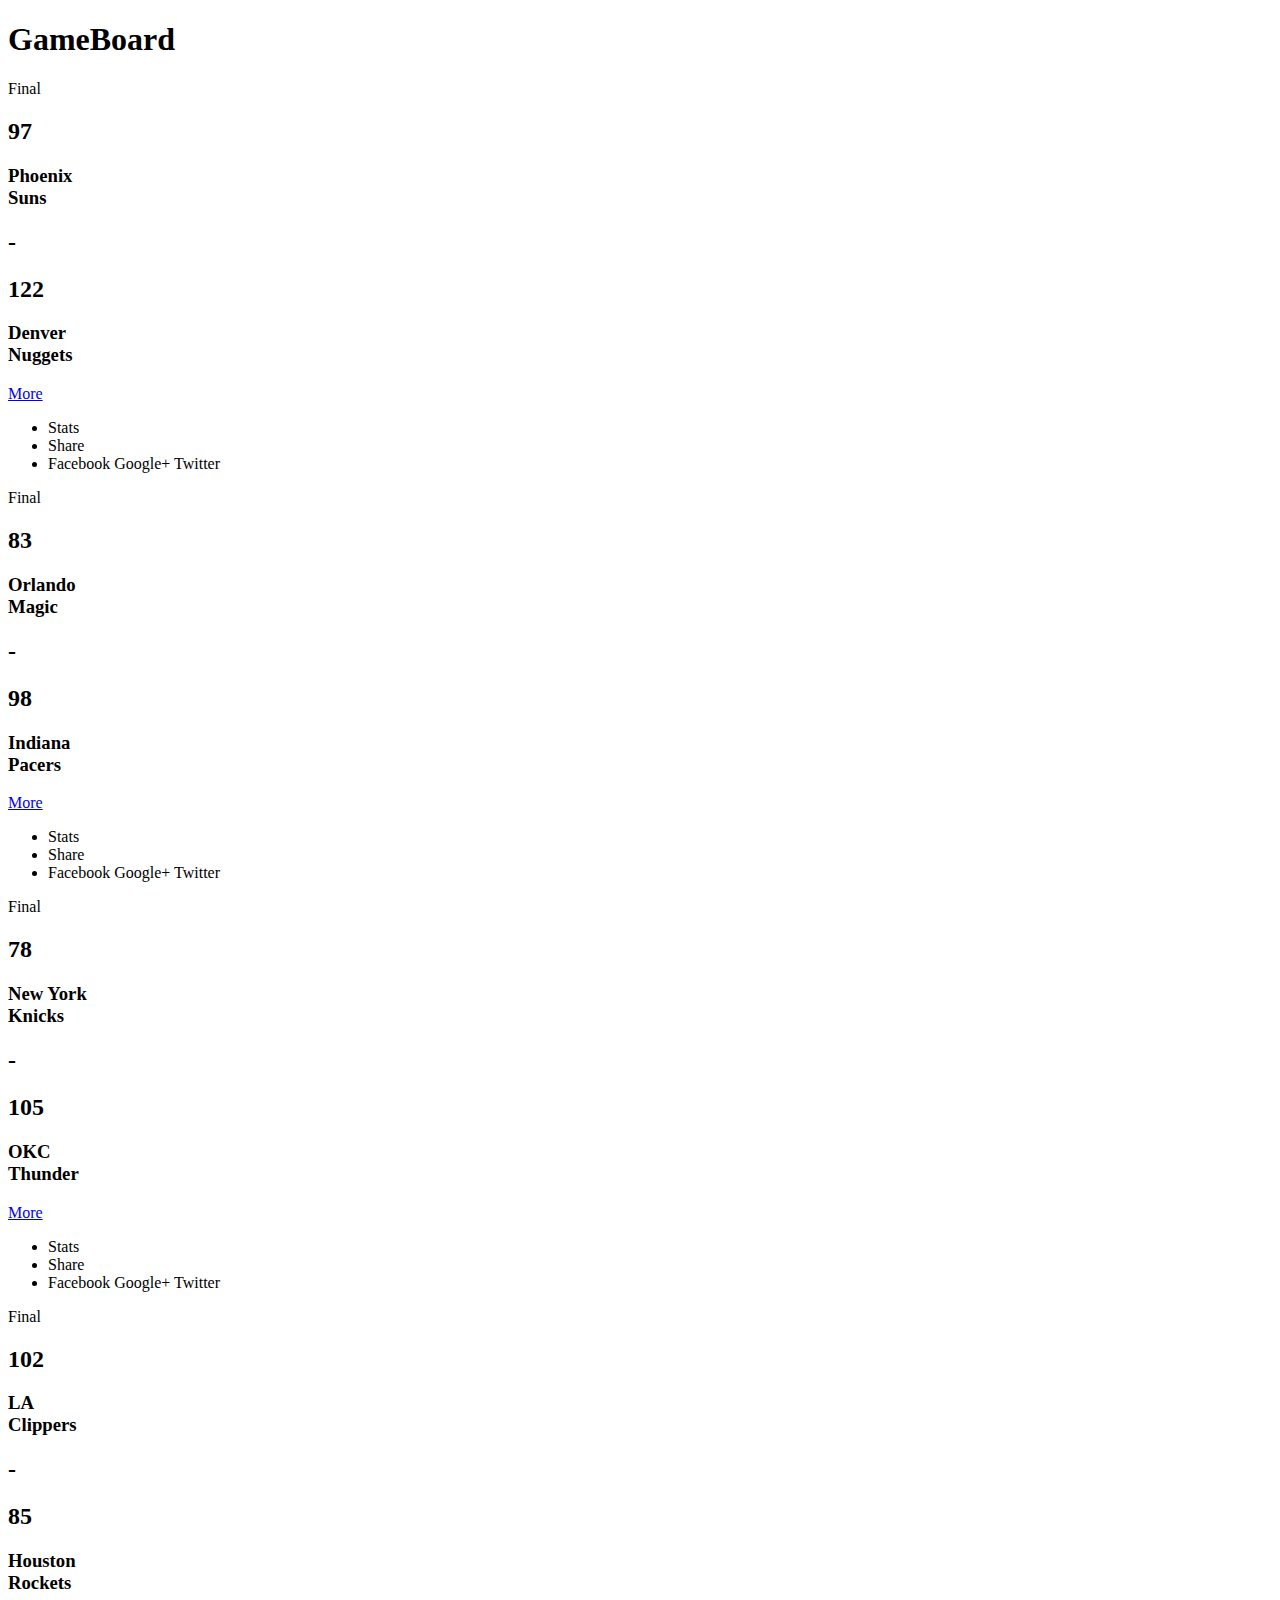
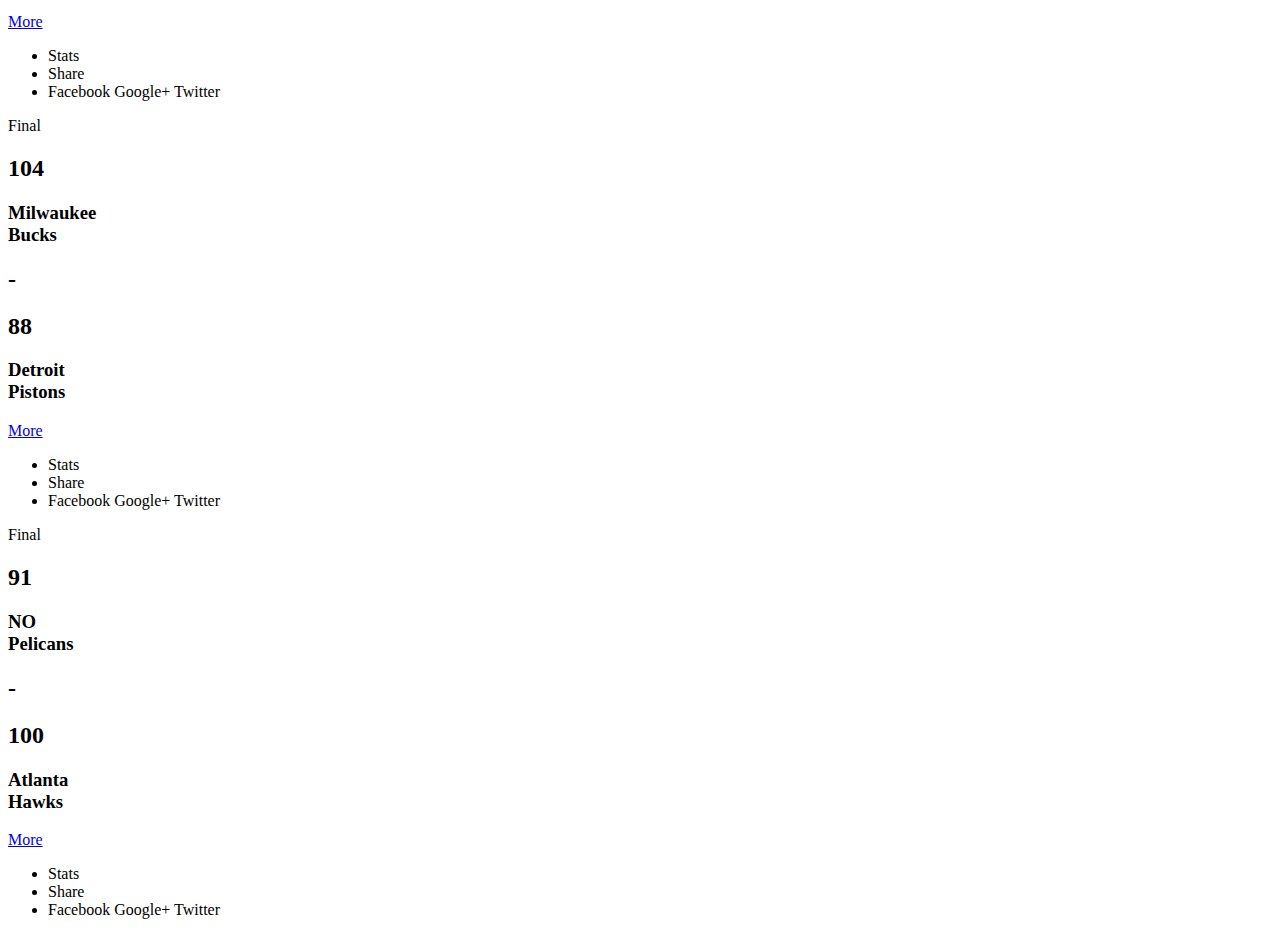
==== Gameboard/index.html @ d229da3d "add given content to index and styles" ====
<!doctype html>
<html>
  <head>
    <link href='https://fonts.googleapis.com/css?family=Roboto:400,100,300' rel='stylesheet' type='text/css'>
    <link href='https://fonts.googleapis.com/css?family=Oswald' rel='stylesheet' type='text/css'>
    <link href="https://content.codecademy.com/projects/bootstrap.min.css" rel="stylesheet">
  <link rel='stylesheet' href='style.css'/>
  </head>
  <body>
        <div class="header">
      <h1 class="logo">GameBoard</h1>
    </div>

    <div class="main">
      <div class="container">
        <div class="row">
          <div class="col-sm-4">
            <div class="row scorecard">
              <p>Final</p>
              <div class="visitor col-xs-4">
                <h2>97</h2>
                <h3>Phoenix<br/>
                Suns</h3>
              </div>
              <div class="dash col-xs-3">
                <h2>-</h2>
              </div>
              <div class="home col-xs-4">
                <h2>122</h2>
                <h3>Denver<br/>
                Nuggets</h3>
              </div>
            </div>
            <div class="row more">
              <div class="more-btn-container">
                <a class="more-btn" href="#">More</a>
                <ul class="more-menu">
                  <li>Stats</li>
                  <li class="share">Share</li>
                  <li class="share-menu">
                    <span>Facebook</span>
                    <span>Google+</span>
                    <span>Twitter</span>
                  </li>
                </ul>
              </div>
              <div class="bell">
                <span class="notification glyphicon glyphicon-bell"></span>
              </div>
            </div>
          </div>

          <div class="col-sm-4">
            <div class="row scorecard">
              <p>Final</p>
              <div class="visitor col-xs-4">
                <h2>83</h2>
                <h3>Orlando<br/>
                Magic</h3>
              </div>
              <div class="dash col-xs-3">
                <h2>-</h2>
              </div>
              <div class="home col-xs-4">
                <h2>98</h2>
                <h3>Indiana<br/>
                Pacers</h3>
              </div>
            </div>
            <div class="row more">
              <div class="more-btn-container">
                <a class="more-btn" href="#">More</a>
                <ul class="more-menu">
                  <li>Stats</li>
                  <li class="share">Share</li>
                  <li class="share-menu">
                    <span>Facebook</span>
                    <span>Google+</span>
                    <span>Twitter</span>
                  </li>
                </ul>
              </div>
              <div class="bell">
                <span class="notification glyphicon glyphicon-bell"></span>
              </div>
            </div>
          </div>

          <div class="col-sm-4">
            <div class="row scorecard">
              <p>Final</p>
              <div class="visitor col-xs-4">
                <h2>78</h2>
                <h3>New York<br/>
                Knicks</h3>
              </div>
              <div class="dash col-xs-3">
                <h2>-</h2>
              </div>
              <div class="home col-xs-4">
                <h2>105</h2>
                <h3>OKC<br/>
                Thunder</h3>
              </div>
            </div>
            <div class="row more">
              <div class="more-btn-container">
                <a class="more-btn" href="#">More</a>
                <ul class="more-menu">
                  <li>Stats</li>
                  <li class="share">Share</li>
                  <li class="share-menu">
                    <span>Facebook</span>
                    <span>Google+</span>
                    <span>Twitter</span>
                  </li>
                </ul>
              </div>
              <div class="bell">
                <span class="notification glyphicon glyphicon-bell"></span>
              </div>
            </div>
          </div>
        </div>


        <div class="row">
          <div class="col-sm-4">
            <div class="row scorecard">
              <p>Final</p>
              <div class="visitor col-xs-4">
                <h2>102</h2>
                <h3>LA<br/>
                Clippers</h3>
              </div>
              <div class="dash col-xs-3">
                <h2>-</h2>
              </div>
              <div class="home col-xs-4">
                <h2>85</h2>
                <h3>Houston<br/>
                Rockets</h3>
              </div>
            </div>
            <div class="row more">
              <div class="more-btn-container">
                <a class="more-btn" href="#">More</a>
                <ul class="more-menu">
                  <li>Stats</li>
                  <li class="share">Share</li>
                  <li class="share-menu">
                    <span>Facebook</span>
                    <span>Google+</span>
                    <span>Twitter</span>
                  </li>
                </ul>
              </div>
              <div class="bell">
                <span class="notification glyphicon glyphicon-bell"></span>
              </div>
            </div>
          </div>

          <div class="col-sm-4">
            <div class="row scorecard">
              <p>Final</p>
              <div class="visitor col-xs-4">
                <h2>104</h2>
                <h3>Milwaukee <br/>
                Bucks</h3>
              </div>
              <div class="dash col-xs-3">
                <h2>-</h2>
              </div>
              <div class="home col-xs-4">
                <h2>88</h2>
                <h3>Detroit<br/>
                Pistons</h3>
              </div>
            </div>
            <div class="row more">
              <div class="more-btn-container">
                <a class="more-btn" href="#">More</a>
                <ul class="more-menu">
                  <li>Stats</li>
                  <li class="share">Share</li>
                  <li class="share-menu">
                    <span>Facebook</span>
                    <span>Google+</span>
                    <span>Twitter</span>
                  </li>
                </ul>
              </div>
              <div class="bell">
                <span class="notification glyphicon glyphicon-bell"></span>
              </div>
            </div>
          </div>

          <div class="col-sm-4">
            <div class="row scorecard">
              <p>Final</p>
              <div class="visitor col-xs-4">
                <h2>91</h2>
                <h3>NO<br/>
                Pelicans</h3>
              </div>
              <div class="dash col-xs-3">
                <h2>-</h2>
              </div>
              <div class="home col-xs-4">
                <h2>100</h2>
                <h3>Atlanta<br/>
                Hawks</h3>
              </div>
            </div>
            <div class="row more">
              <div class="more-btn-container">
                <a class="more-btn" href="#">More</a>
                <ul class="more-menu">
                  <li>Stats</li>
                  <li class="share">Share</li>
                  <li class="share-menu">
                    <span>Facebook</span>
                    <span>Google+</span>
                    <span>Twitter</span>
                  </li>
                </ul>
              </div>
              <div class="bell">
                <span class="notification glyphicon glyphicon-bell"></span>
              </div>
            </div>
          </div>
        </div>

      </div>
    </div>
    
    <script src="https://content.codecademy.com/projects/jquery.min.js"></script>
    <script src='script.js'></script>
  </body>
</html>
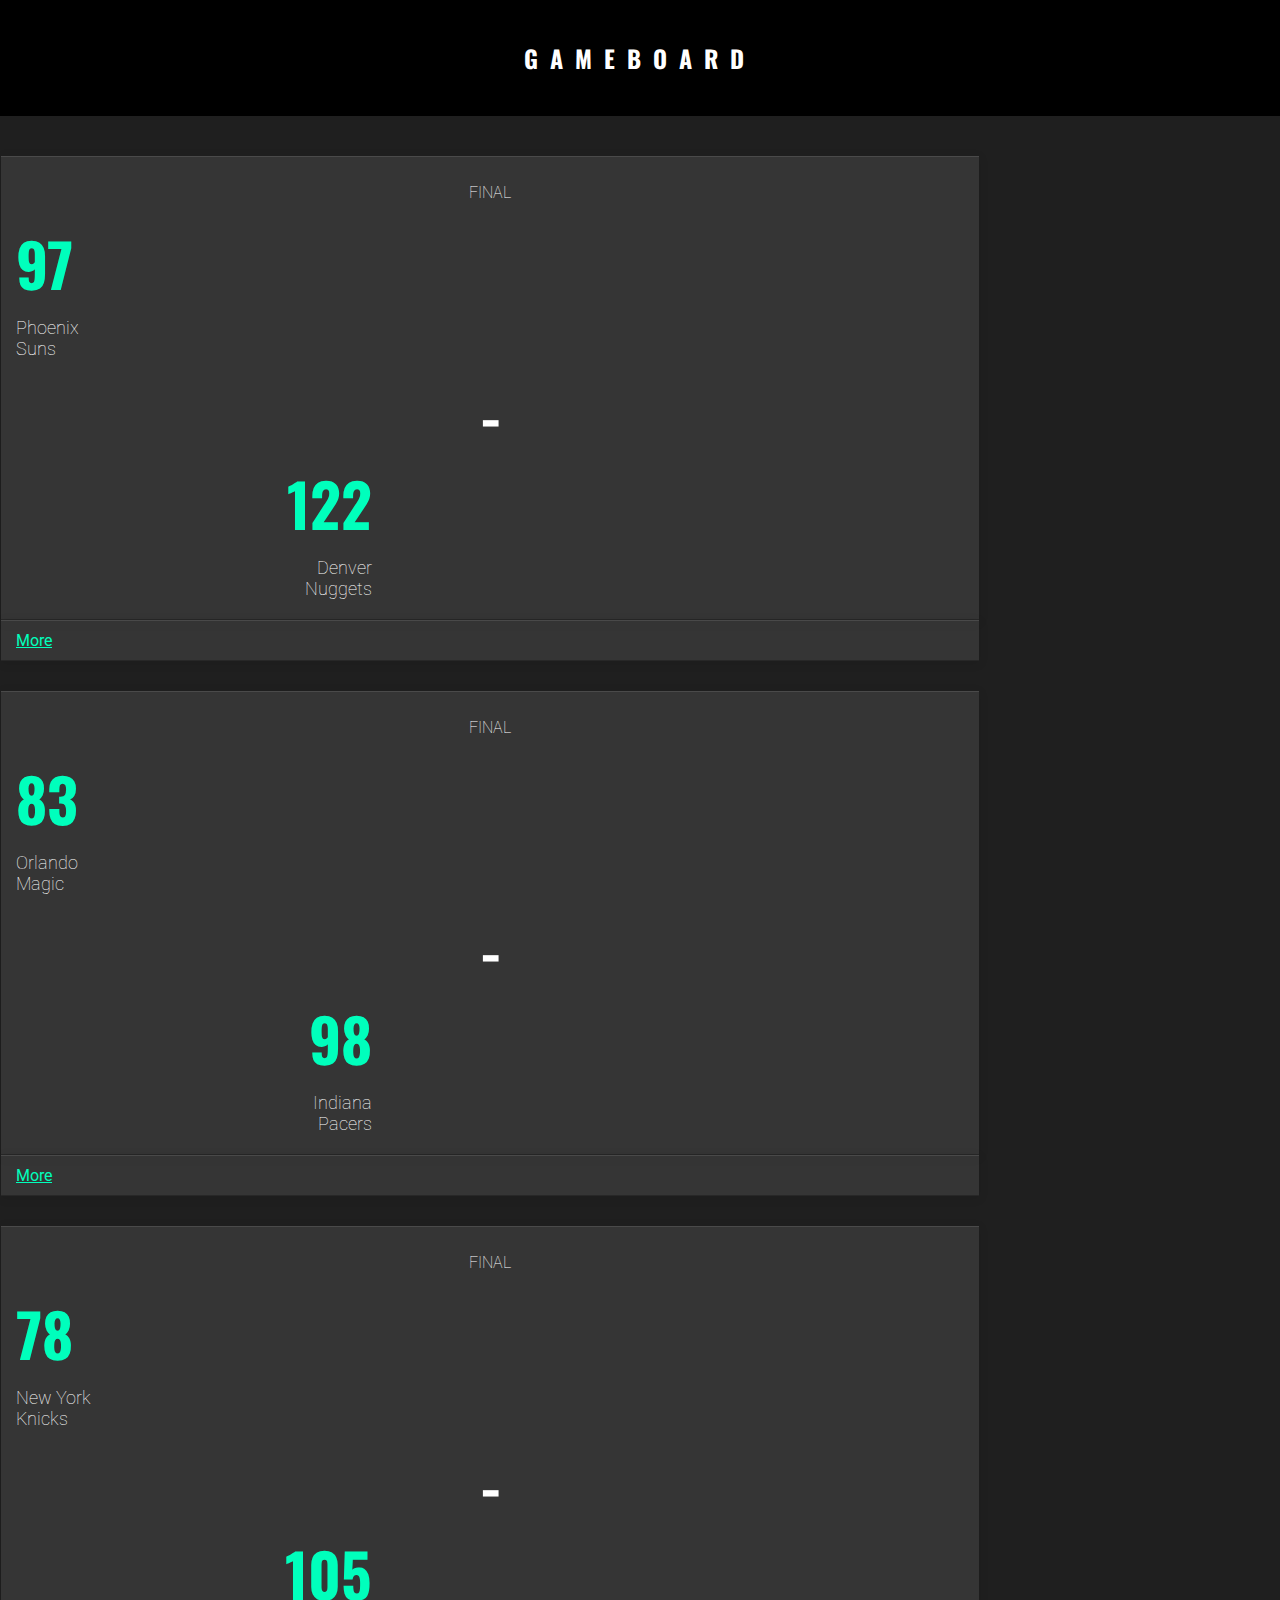
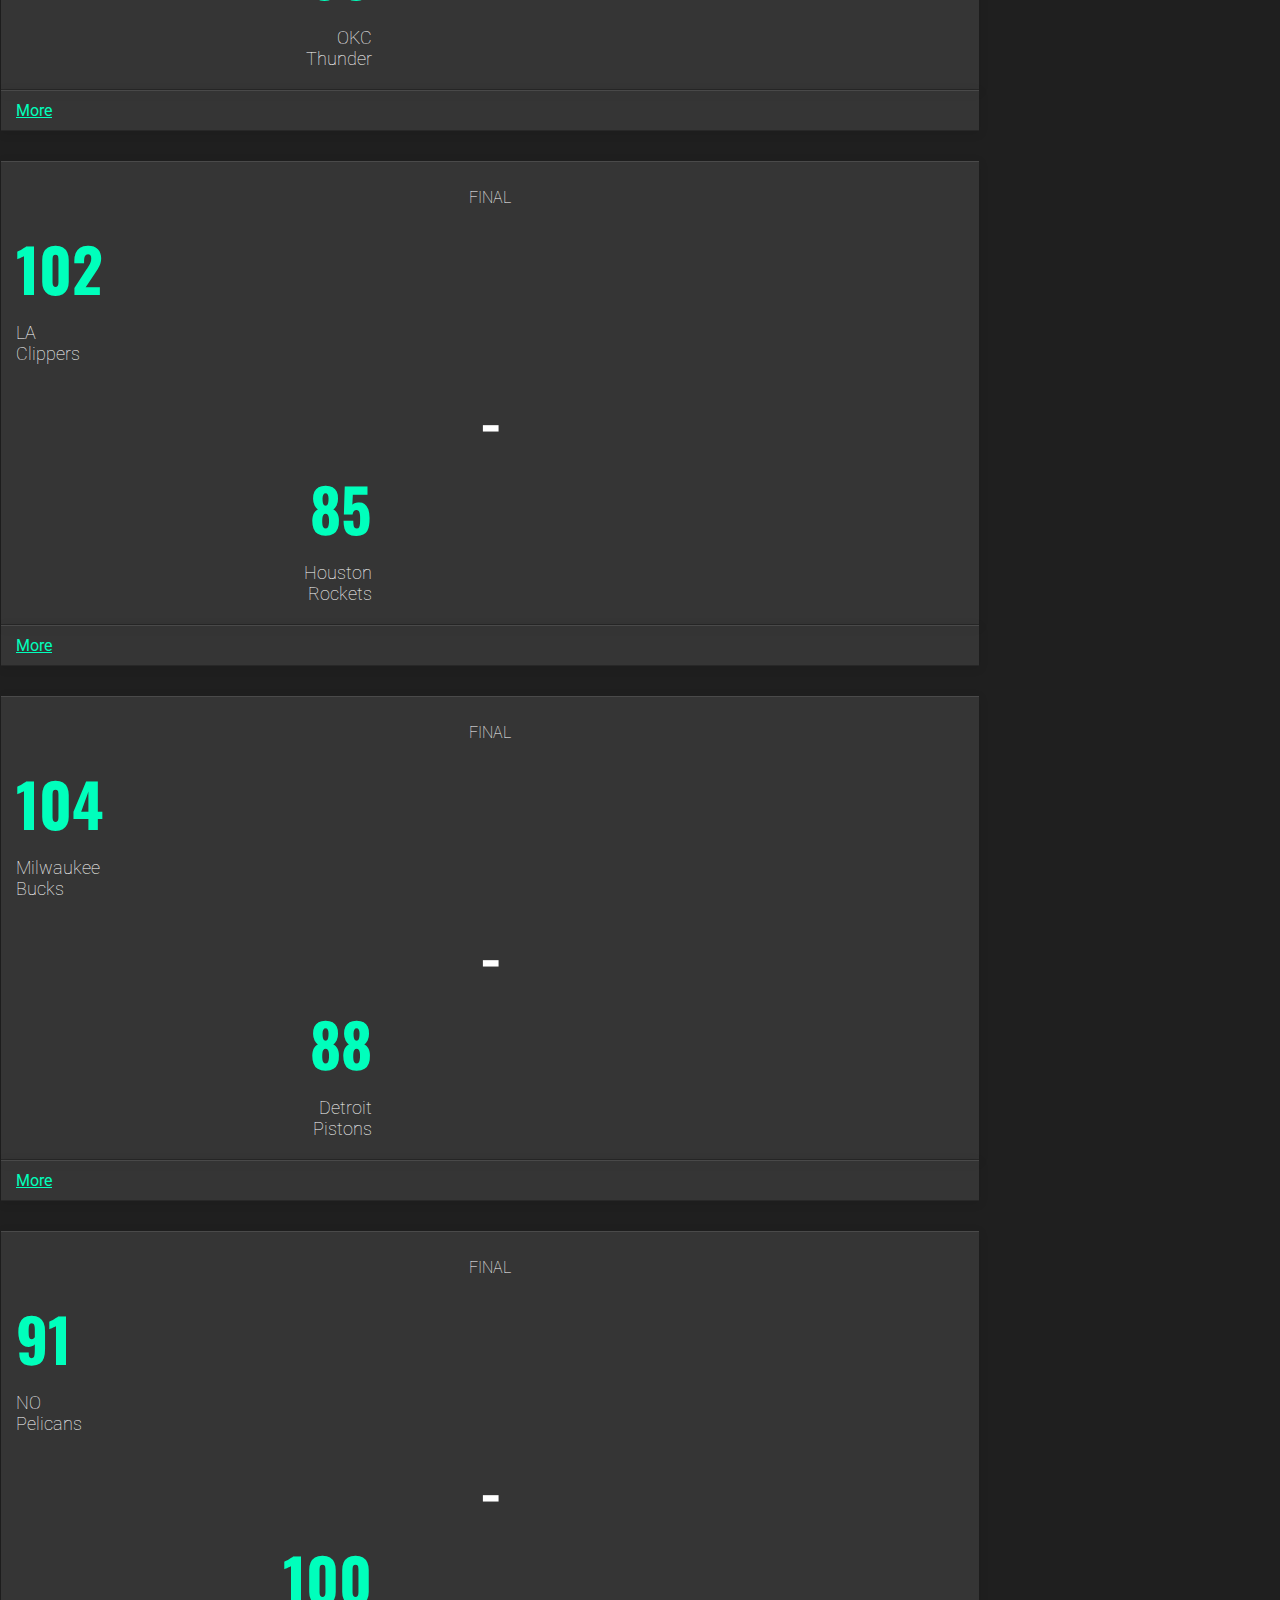
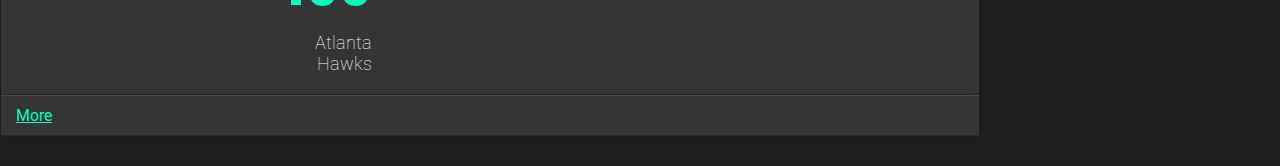
==== commit b7795aa4: "add my code to script.js" ====
--- a/Gameboard/index.html
+++ b/Gameboard/index.html
@@ -4,7 +4,7 @@
     <link href='https://fonts.googleapis.com/css?family=Roboto:400,100,300' rel='stylesheet' type='text/css'>
     <link href='https://fonts.googleapis.com/css?family=Oswald' rel='stylesheet' type='text/css'>
     <link href="https://content.codecademy.com/projects/bootstrap.min.css" rel="stylesheet">
-  <link rel='stylesheet' href='style.css'/>
+  <link rel='stylesheet' href='styles.css'/>
   </head>
   <body>
         <div class="header">
@@ -31,7 +31,7 @@
                 Nuggets</h3>
               </div>
             </div>
-            <div class="row more">
+            <div class="row more"> 
               <div class="more-btn-container">
                 <a class="more-btn" href="#">More</a>
                 <ul class="more-menu">
--- a/Gameboard/styles.css
+++ b/Gameboard/styles.css
@@ -0,0 +1,142 @@
+html, body {
+    margin: 0;
+    padding: 0;
+  }
+  
+  body {
+    background-color: #1f1f1f;
+    color: #fff;
+    font-family: 'Roboto', sans-serif;
+  }
+  
+  .container {
+    max-width: 980px;
+  }
+  
+  .container .row .col-sm-4 {
+    margin: 0 0 30px;
+  }
+  
+  .col-xs-4 {
+    width: 37.5%;
+  }
+  
+  .col-xs-4, .col-xs-3 {
+    padding: 0;
+  }
+  
+  a, 
+  li,
+  .share-menu span:hover {
+    color: #00ffbc;
+    cursor: pointer;
+  }
+  
+  a:hover,
+  li:hover {
+    color: #e2e2e2;
+    text-decoration: none;
+  }
+  
+  
+  /* Header */
+  .header {
+    background: #000;
+    margin: 0 0 40px;
+  }
+  
+  .header h1 {
+    font-family: 'Oswald', sans-serif;
+    font-size: 24px;
+    letter-spacing: 0.5em;
+    margin: 0;
+    padding: 40px 0;
+    text-align: center;
+    text-transform: uppercase;
+  }
+  
+  /* Scorecard row */
+  .scorecard,
+  .more {
+    background: rgba(255,255,255,0.1);
+    border-bottom: 1px solid rgba(0,0,0,0.25);
+    border-top: 1px solid rgba(255,255,255,0.1);
+    box-shadow: 0 2px 10px rgba(0,0,0,0.1);
+    margin: 0 1px 0;
+    padding: 10px 15px;
+  }
+  
+  .scorecard p {
+    font-weight: 100;
+    text-align:center;
+    text-transform: uppercase;
+  }
+  
+  .scorecard div h2 {
+    color: #00ffbc;
+    font-family: 'Oswald', sans-serif;
+    font-size: 60px;
+    margin: 0;
+  }
+  
+  .scorecard .dash h2 {
+    color: #fff;
+    text-align: center;
+  }
+  
+  .scorecard div h3 {
+    font-size: 18px;
+    font-weight: 100;
+    margin: 10px 0;
+  }
+  
+  .scorecard .home {
+    text-align: right;
+  }
+  
+  /* More row */
+  .more {
+    position: relative;
+  }
+  
+  .more-btn-container {
+    display: inline-block;
+    width: 90%;
+  }
+  
+  .more-menu {
+    display: none;
+    margin: 0;
+    padding: 0;
+  }
+  
+  .more-menu li {
+    display: inline-block;
+    font-size: 12px;
+    list-style: none;
+    margin: 0;
+    padding: 0 12px 0 0;
+  }
+  
+  .bell {
+    cursor: pointer;
+    display: inline-block;
+    position: absolute;
+    text-align: right;
+    top: 12px;
+    width: 8%;
+  }
+  
+  li.share-menu {
+    display: none;
+  }
+  
+  .share-menu span {
+    color: #fff;
+    margin: 0 10px 0 0;
+  }
+  
+  .notification.active { 
+    color: #ffd400;
+    text-shadow: 0 0 10px #ffd400;
+  } 